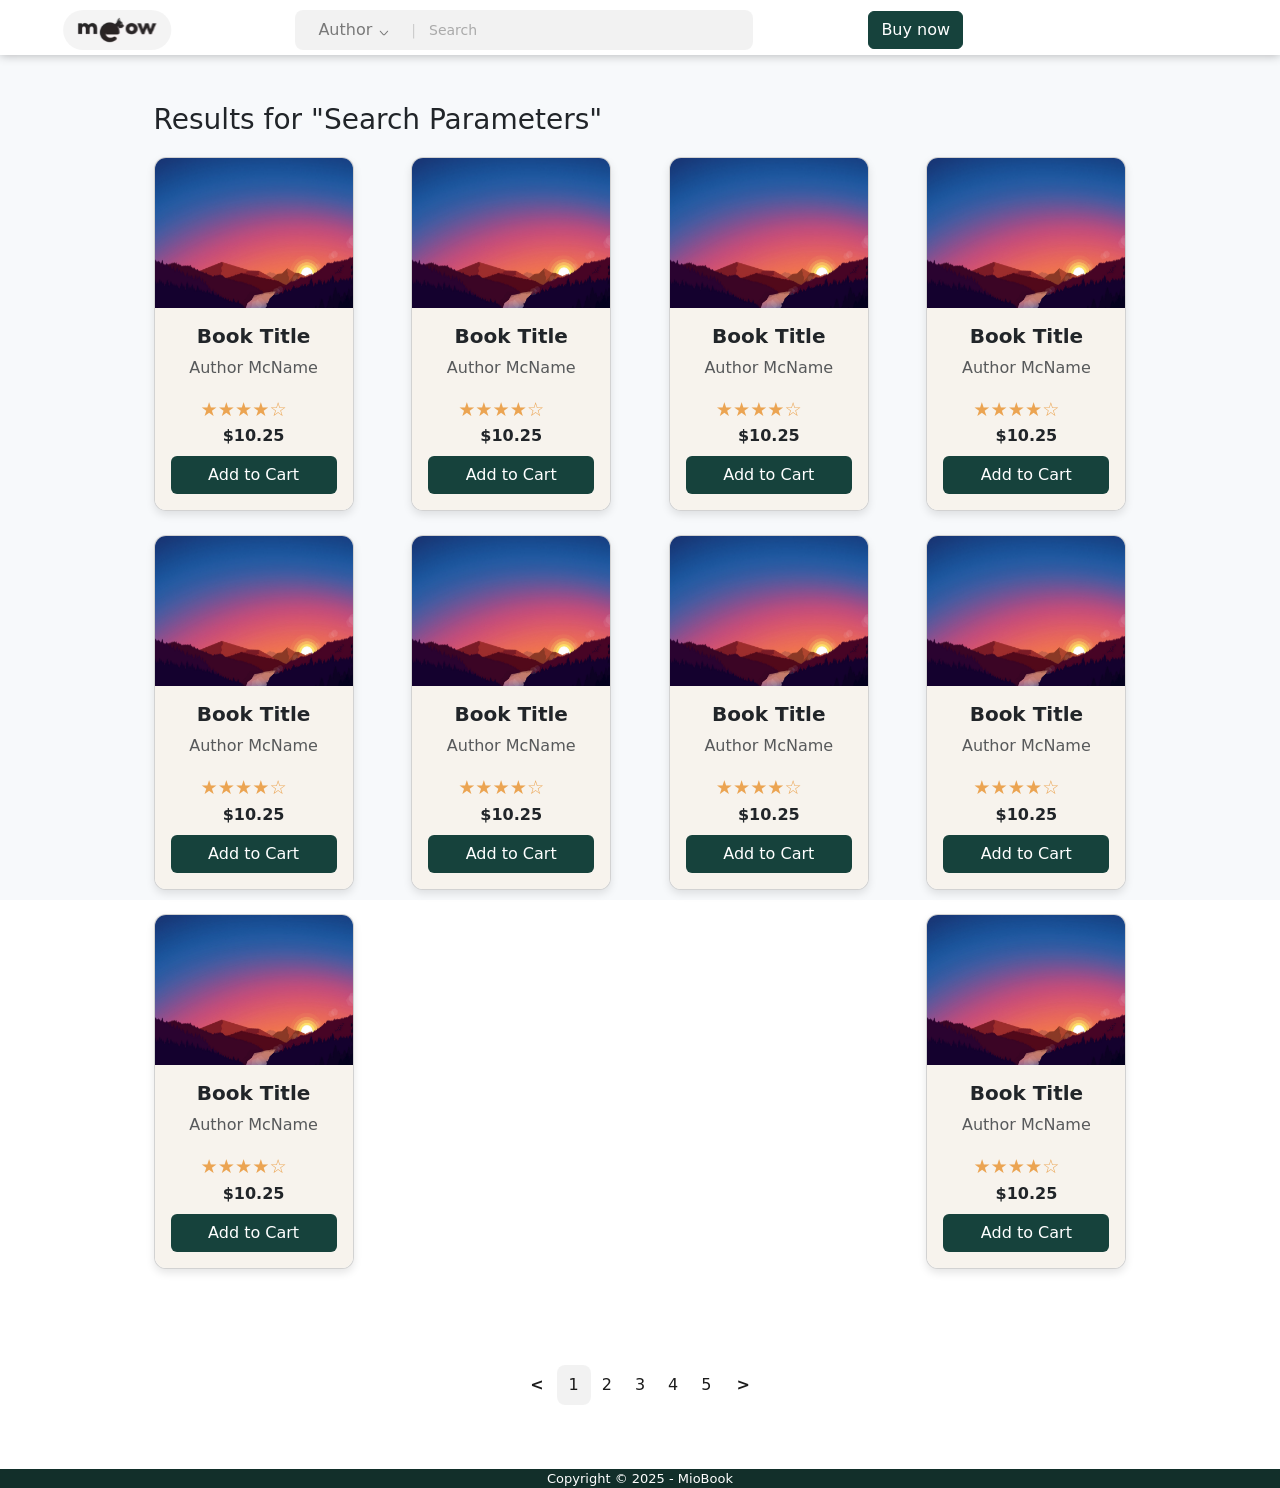
==== MewoBook/Client/Prototypes/Pages/SearchResult/index.html @ 710aaf2e "add: Implement the Search result page prototype" ====
<!DOCTYPE html>
<html lang="en">
<head>
    <meta charset="UTF-8">
    <meta name="viewport" content="width=device-width, initial-scale=1.0">
    <title>Search Result</title>
    <link rel="stylesheet" href="style.css">
    <link href="https://cdn.jsdelivr.net/npm/bootstrap@5.0.0/dist/css/bootstrap.min.css" rel="stylesheet" >
    <script src="https://cdn.jsdelivr.net/npm/@popperjs/core@2.9.2/dist/umd/popper.min.js" ></script>
    <script src="https://cdn.jsdelivr.net/npm/bootstrap@5.0.1/dist/js/bootstrap.min.js" integrity="sha384-Atwg2Pkwv9vp0ygtn1JAojH0nYbwNJLPhwyoVbhoPwBhjQPR5VtM2+xf0Uwh9KtT" crossorigin="anonymous"></script>

</head>
<body>
<div class="search-result-page d-flex flex-column justify-content-between gap-5">
    <div class="header">
        <div class="inner-header  d-flex flex-row  justify-content-around">
            <img src="./assets/Logo.svg" alt="Customer" class="me-2">

            <div class="search-bar d-flex flex-row justify-content-">
                <div class="dropdown">
                    <button class="btn dropdown-toggle" type="button" data-bs-toggle="dropdown">
                        Author
                    </button>
                    <ul class="dropdown-menu">
                        <li><a class="dropdown-item text-center" href="#">Name</a></li>
                        <li><a class="dropdown-item text-center" href="#">Author</a></li>
                        <li><a class="dropdown-item text-center" href="#">Genre</a></li>
                    </ul>
                </div>
                <span class="separator">|</span>
                <input type="text" id="searchInput" class="form-control" placeholder="Search">
            </div>
            <button type="submit" class="buy-now-btn btn btn-primary ">Buy now</button>
        </div>
    </div>
    <div class="search-result-box align-self-center">
        <h3 class="search-result-txt">Results for "Search Parameters"</h3>
        <div class="cards-container d-flex flex-row justify-content-between flex-wrap gap-4">
            <div class="card text-center">
                <img src="assets/Cover.svg" class="card-img-top" alt="Book Image">
                <div class="card-body d-flex flex-column justify-content-between d-flex flex-column justify-content-between">
                    <h5 class="card-title fw-bold">Book Title</h5>
                    <p class="card-text text-muted">Author McName</p>
                    <div class="mb-2">
                        <span class="star-rating">★★★★☆</span>
                        <span class="fw-bold">$10.25</span>
                    </div>
                    <button class="btn btn-add w-100">Add to Cart</button>
                </div>
            </div>
            <div class="card text-center" style="width: 18rem;">
                <img src="assets/Cover.svg" class="card-img-top" alt="Book Image">
                <div class="card-body d-flex flex-column justify-content-between">
                    <h5 class="card-title fw-bold">Book Title</h5>
                    <p class="card-text text-muted">Author McName</p>
                    <div class="mb-2">
                        <span class="star-rating">★★★★☆</span>
                        <span class="fw-bold">$10.25</span>

                    </div>
                    <button class="btn btn-add w-100">Add to Cart</button>
                </div>
            </div>
            <div class="card text-center" style="width: 18rem;">
                <img src="assets/Cover.svg" class="card-img-top" alt="Book Image">
                <div class="card-body d-flex flex-column justify-content-between">
                    <h5 class="card-title fw-bold">Book Title</h5>
                    <p class="card-text text-muted">Author McName</p>
                    <div class="mb-2">
                        <span class="star-rating">★★★★☆</span>
                        <span class="fw-bold">$10.25</span>

                    </div>
                    <button class="btn btn-add w-100">Add to Cart</button>
                </div>
            </div>
            <div class="card text-center" style="width: 18rem;">
                <img src="assets/Cover.svg" class="card-img-top" alt="Book Image">
                <div class="card-body d-flex flex-column justify-content-between">
                    <h5 class="card-title fw-bold">Book Title</h5>
                    <p class="card-text text-muted">Author McName</p>
                    <div class="mb-2">
                        <span class="star-rating">★★★★☆</span>
                        <span class="fw-bold">$10.25</span>

                    </div>
                    <button class="btn btn-add w-100">Add to Cart</button>
                </div>
            </div>
            <div class="card text-center" style="width: 18rem;">
                <img src="assets/Cover.svg" class="card-img-top" alt="Book Image">
                <div class="card-body d-flex flex-column justify-content-between">
                    <h5 class="card-title fw-bold">Book Title</h5>
                    <p class="card-text text-muted">Author McName</p>
                    <div class="mb-2">
                        <span class="star-rating">★★★★☆</span>
                        <span class="fw-bold">$10.25</span>

                    </div>
                    <button class="btn btn-add w-100">Add to Cart</button>
                </div>
            </div>
            <div class="card text-center">
                <img src="assets/Cover.svg" class="card-img-top" alt="Book Image">
                <div class="card-body d-flex flex-column justify-content-between">
                    <h5 class="card-title fw-bold">Book Title</h5>
                    <p class="card-text text-muted">Author McName</p>
                    <div class="mb-2">
                        <span class="star-rating">★★★★☆</span>
                        <span class="fw-bold">$10.25</span>

                    </div>
                    <button class="btn btn-add w-100">Add to Cart</button>
                </div>
            </div>
            <div class="card text-center" style="width: 18rem;">
                <img src="assets/Cover.svg" class="card-img-top" alt="Book Image">
                <div class="card-body d-flex flex-column justify-content-between">
                    <h5 class="card-title fw-bold">Book Title</h5>
                    <p class="card-text text-muted">Author McName</p>
                    <div class="mb-2">
                        <span class="star-rating">★★★★☆</span>
                        <span class="fw-bold">$10.25</span>

                    </div>
                    <button class="btn btn-add w-100">Add to Cart</button>
                </div>
            </div>
            <div class="card text-center" style="width: 18rem;">
                <img src="assets/Cover.svg" class="card-img-top" alt="Book Image">
                <div class="card-body d-flex flex-column justify-content-between">
                    <h5 class="card-title fw-bold">Book Title</h5>
                    <p class="card-text text-muted">Author McName</p>
                    <div class="mb-2">
                        <span class="star-rating">★★★★☆</span>
                        <span class="fw-bold">$10.25</span>

                    </div>
                    <button class="btn btn-add w-100">Add to Cart</button>
                </div>
            </div>
            <div class="card text-center" style="width: 18rem;">
                <img src="assets/Cover.svg" class="card-img-top" alt="Book Image">
                <div class="card-body d-flex flex-column justify-content-between">
                    <h5 class="card-title fw-bold">Book Title</h5>
                    <p class="card-text text-muted">Author McName</p>
                    <div class="mb-2">
                        <span class="star-rating">★★★★☆</span>
                        <span class="fw-bold">$10.25</span>

                    </div>
                    <button class="btn btn-add w-100">Add to Cart</button>
                </div>
            </div>
            <div class="card text-center" style="width: 18rem;">
                <img src="assets/Cover.svg" class="card-img-top" alt="Book Image">
                <div class="card-body d-flex flex-column justify-content-between">
                    <h5 class="card-title fw-bold">Book Title</h5>
                    <p class="card-text text-muted">Author McName</p>
                    <div class="mb-2">
                        <span class="star-rating">★★★★☆</span>
                        <span class="fw-bold">$10.25</span>

                    </div>
                    <button class="btn btn-add w-100">Add to Cart</button>
                </div>
            </div>
        </div>
    </div>
    <div class="container d-flex justify-content-center mt-5">
        <nav aria-label="Page navigation">
            <ul class="pagination custom-pagination">
                <li class="page-item">
                    <a class="page-link" href="#" aria-label="Previous">&lt;</a>
                </li>
                <li class="page-item active"><a class="page-link" href="#">1</a></li>
                <li class="page-item"><a class="page-link" href="#">2</a></li>
                <li class="page-item"><a class="page-link" href="#">3</a></li>
                <li class="page-item"><a class="page-link" href="#">4</a></li>
                <li class="page-item"><a class="page-link" href="#">5</a></li>
                <li class="page-item">
                    <a class="page-link" href="#" aria-label="Next">&gt;</a>
                </li>
            </ul>
        </nav>
    </div>
    <div class="footer text-center">
        Copyright © 2025 - MioBook
    </div>
</div>
</body>
</html>
---- MewoBook/Client/Prototypes/Pages/SearchResult/style.css ----
body{
    width:100%;
    height:100vh;
    overflow-y: scroll;
    overflow-x: hidden;
}

.search-result-page{
    width:100%;
    height:100%;
    background-color: rgba(247, 249, 251, 1);
}

.header{
    top: 0;
    padding: 5px;
    background-color: rgba(255, 255, 255, 1);
    width: 100%;
    height: 60px;
    box-shadow: 0px 0px 10px rgba(0, 0, 0, 0.3);
}

.inner-header{
    margin-top: 5px;
    width: 80%;
    justify-self: center;
    height: 40px;
}

.search-bar {
    width: 45%;
    display: flex;
    align-items: center;
    background: rgba(0, 0, 0, 0.05);
    border-radius: 8px;
    padding: 5px 10px;
}

.search-bar .dropdown-toggle {
    position: relative;
    padding-right: 30px;
    color: rgba(0, 0, 0, 0.5);
}

.dropdown-toggle:focus {
    outline: none !important;
    box-shadow: none !important;
}

.search-bar .dropdown-toggle::after {
    display: none !important;
}

.search-bar .dropdown-toggle::before {
    content: "";
    margin-top: 3px;
    position: absolute;
    right: 10px;
    top: 50%;
    transform: translateY(-50%);
    width: 16px;
    height: 16px;
    background-image: url("assets/Down.svg");
    background-size: contain;
    background-repeat: no-repeat;
    background-position: center;
}

.search-bar .dropdown-menu {
    margin-top: 10px !important;
    width: 100px;
    min-width: 70px;
    border-radius: 8px;
    border: none;
    box-shadow: 0px 4px 6px rgba(0, 0, 0, 0.1);
}

.search-bar .dropdown-item{
    color: rgba(0, 0, 0, 0.5);
}

.search-bar .separator {
    padding: 0 8px;
    color: #ccc;
    font-size: 14px;
}

.search-bar input {
    border: none;
    outline: none;
    flex: 1;
    background: transparent;
    padding: 5px;
    font-size: 14px;
    color: #333;
    transition: background 0.2s ease-in-out;
}

.search-bar input:focus {
    background: transparent;
    outline: none;
    box-shadow: none;
}

.search-bar input::placeholder {
    color: #aaa;
}

.buy-now-btn {
    background-color: #16423C !important;
    border-color: #16423C !important;
    font-size: small;
    align-self: center;
}

.buy-now-btn:hover {
    background-color: #122F2A;
    border-color: #122F2A;
}

.intro-box{
    background-color: rgba(245, 239, 231, 1);
}

.intro-content{
    width: 100%;
}

.intro-txt{
    width: 30%;
}

.intro-img{
    width: 30%;
    height: 70%;
}

.search-result-box{
    width: 76%;
}

.search-result-txt{
    font-weight:normal ;
    margin-bottom: 20px;
}

.card {
    width: 200px !important;
    border-radius: 12px !important;
    overflow: hidden;
    box-shadow: 0 4px 8px rgba(0, 0, 0, 0.1);
}

.card-body{
    background-color: rgba(247, 243, 237, 1);
}

.card img {
    width: 100%;
    height: 150px;
    object-fit: cover;
}

.star-rating {
    color: rgba(235, 164, 82, 1);
    font-size: 1.2rem;
    margin-right: 20px;
}

.card-title {
    font-weight: bold;
}

.card-text {
    color: #6c757d;
}

.price {
    font-weight: bold;
}

.btn-add {
    background-color:rgba(22, 66, 60, 1) !important;
    color: white !important;
    border-radius: 8px;
    padding: 10px;
    font-weight: bold;
}

.btn-add:hover {
    border: none !important;
    box-shadow: none !important;
}

.top-rated-box{
    width: 76%;
}

.top-rated-txt{
    font-weight:normal ;
    margin-bottom: 20px;
}

.custom-pagination .page-link {
    border: none;
    color: rgba(28, 28, 28, 1);
    background-color: transparent;
    padding: 8px 12px;
    font-size: 16px;
}

.custom-pagination .page-item.active .page-link {
    background-color: rgba(0, 0, 0, 0.05);
    color: rgba(28, 28, 28, 1);
    border-radius: 8px;
}

.custom-pagination .page-link:hover {
    background-color: #f4f4f4;
    color: rgba(28, 28, 28, 1);
}

.pagination a:focus, .pagination button:focus {
    outline: none;
    box-shadow: none;
    color: rgba(28, 28, 28, 1);
    border-radius: 8px;
}

.custom-pagination .page-item:first-child .page-link,
.custom-pagination .page-item:last-child .page-link {
    font-weight: bold;
    padding: 8px 14px;
}

.footer{
    width: 100%;
    background-color: #122F2A;
    color: white;
    font-size: small;
    align-content: center;
}
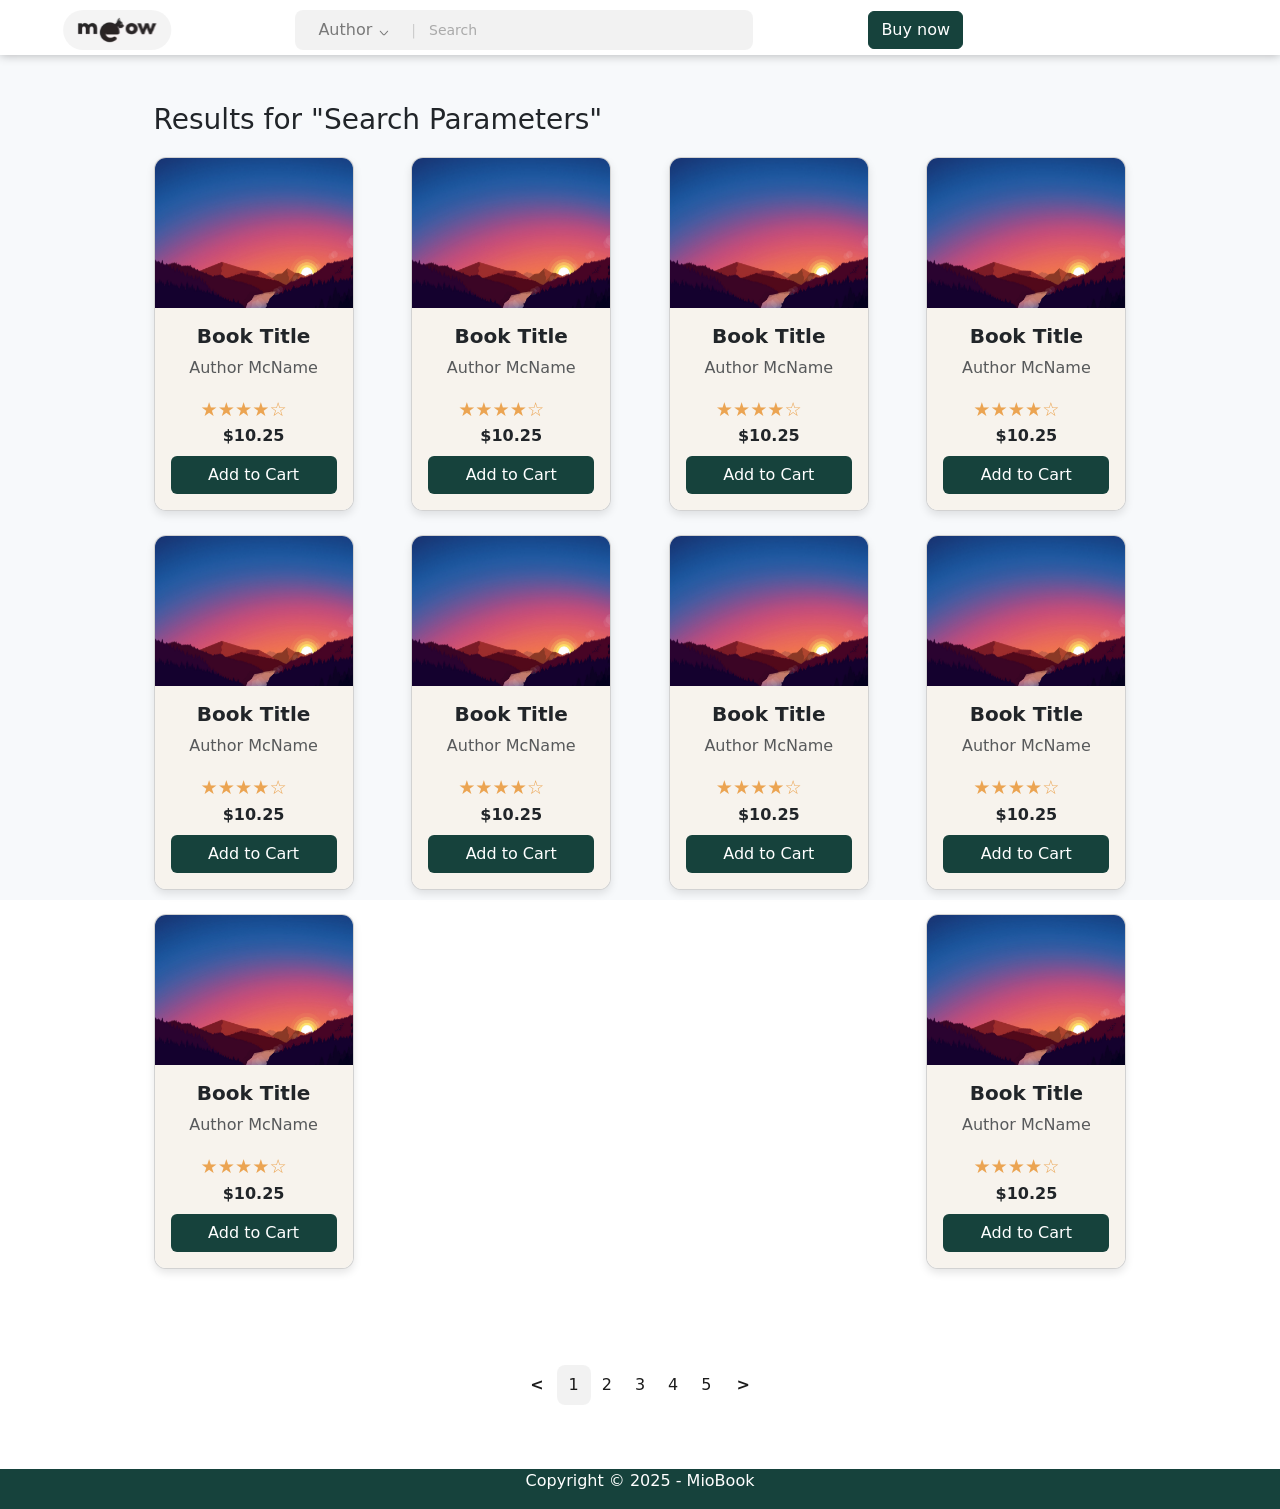
==== commit 51fad10a: "fix: footer style" ====
--- a/MewoBook/Client/Prototypes/Pages/SearchResult/index.html
+++ b/MewoBook/Client/Prototypes/Pages/SearchResult/index.html
@@ -185,7 +185,7 @@
         </nav>
     </div>
     <div class="footer text-center">
-        Copyright © 2025 - MioBook
+        <p>Copyright © 2025 - MioBook</p>
     </div>
 </div>
 </body>
--- a/MewoBook/Client/Prototypes/Pages/SearchResult/style.css
+++ b/MewoBook/Client/Prototypes/Pages/SearchResult/style.css
@@ -1,13 +1,13 @@
 body{
     width:100%;
     height:100vh;
-    overflow-y: scroll;
+    overflow-y: auto;
     overflow-x: hidden;
 }
 
 .search-result-page{
     width:100%;
-    height:100%;
+    height:100vh;
     background-color: rgba(247, 249, 251, 1);
 }
 
@@ -118,23 +118,6 @@
     border-color: #122F2A;
 }
 
-.intro-box{
-    background-color: rgba(245, 239, 231, 1);
-}
-
-.intro-content{
-    width: 100%;
-}
-
-.intro-txt{
-    width: 30%;
-}
-
-.intro-img{
-    width: 30%;
-    height: 70%;
-}
-
 .search-result-box{
     width: 76%;
 }
@@ -235,8 +218,11 @@
 
 .footer{
     width: 100%;
-    background-color: #122F2A;
+    height: 5%;
+    background-color: rgba(22, 66, 60, 1);
+}
+
+.footer p{
     color: white;
-    font-size: small;
-    align-content: center;
-}
+    font-size: medium;
+}
